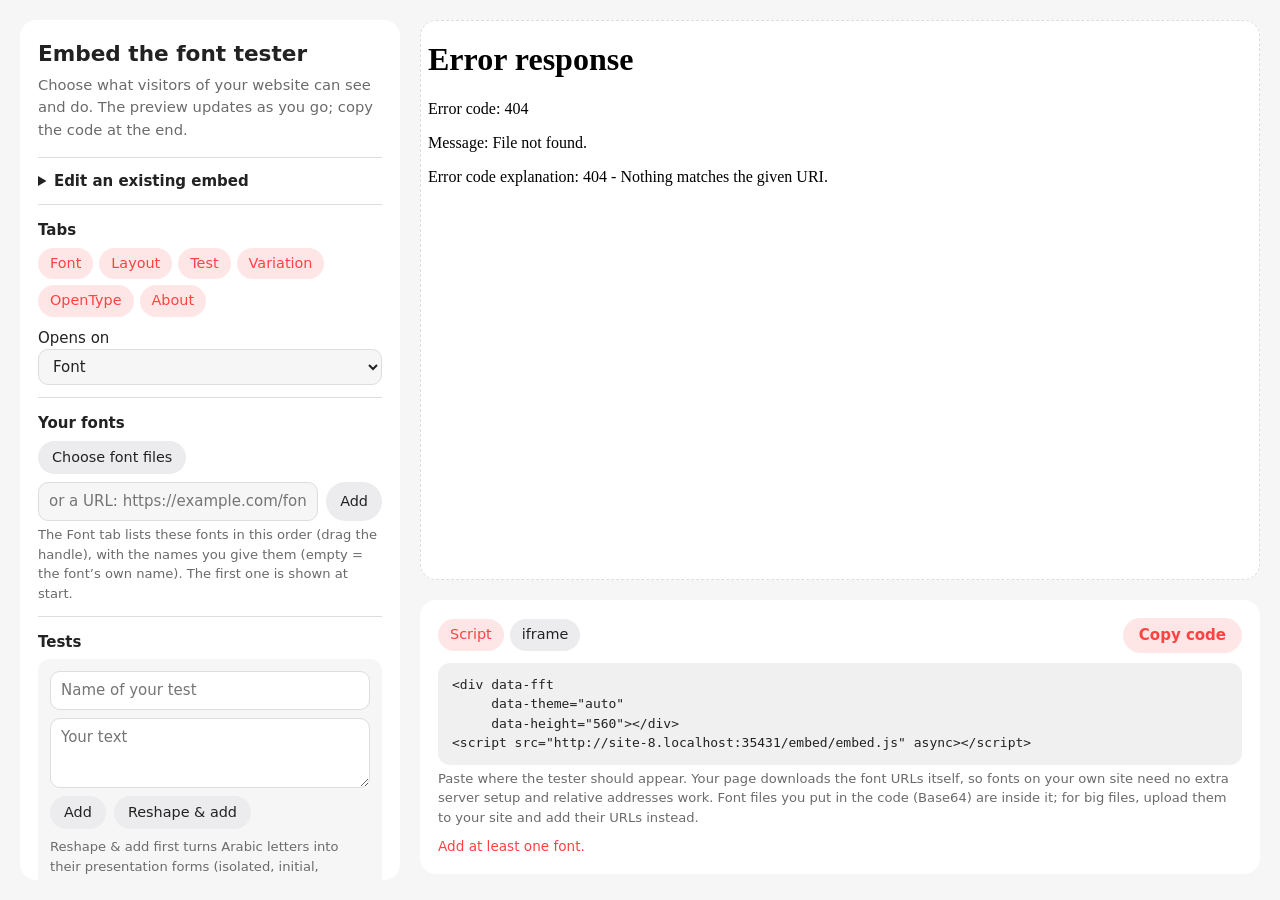
==== embed/embed-builder.html @ 914b7ab1 "Add the embed tools (embed/), build markers in the full app - embed/: build-embed.mjs, the builder, " ====
<!DOCTYPE html>
<html lang="en" translate="no">
<head>
<meta charset="UTF-8">
<meta name="viewport" content="width=device-width, initial-scale=1">
<title>Embed FFT on your website</title>
<style>
  :root {
    --text: #222222; --bg: #f6f6f6; --panel: #ffffff; --chip: #ececee; --line: #dddddd;
    --muted: #6b6b6b; --accent: #ff4242; --accent-bg: #ff424222; --on-accent: #000000; --code: #f0f0f0; --track: #cccccc;
    color-scheme: light;
  }
  @media (prefers-color-scheme: dark) {
    :root {
      --text: #f5f5f5; --bg: #222222; --panel: #000000; --chip: #1a1a1a; --line: #3a3a3a;
      --muted: #a0a0a0; --code: #2e2e2e; --track: #333333; color-scheme: dark;
    }
  }
  * { box-sizing: border-box; }
  html, body { margin: 0; }
  body {
    font: 15px/1.5 system-ui, -apple-system, "Segoe UI", Roboto, sans-serif;
    color: var(--text); background: var(--bg);
  }
  .wrap { display: grid; grid-template-columns: minmax(300px, 380px) minmax(0, 1fr); gap: 20px; padding: 20px; max-width: 1500px; margin: 0 auto; }
  @media (max-width: 860px) {
    .wrap { display: flex; flex-direction: column; padding: 12px; gap: 12px; }   /* flex, not grid: sticky needs the whole column */
    .wrap > .side { display: contents; }
    .wrap .preview { order: -1; position: sticky; top: 0; z-index: 3; height: 46vh !important; box-shadow: 0 6px 16px rgb(0 0 0 / .12); }
    .wrap .preview iframe { height: 46vh !important; }
  }
  h1 { font-size: 1.35rem; margin: 0 0 4px; }
  .lead { color: var(--muted); margin: 0 0 16px; font-size: .92rem; }
  .panel { background: var(--panel); border-radius: 16px; padding: 18px; }
  .opts { align-self: start; position: sticky; top: 20px; max-height: calc(100vh - 40px); overflow: auto; }
  @media (max-width: 860px) { .opts { position: static; max-height: none; } }
  fieldset { border: 0; border-top: 1px solid var(--line); margin: 0; padding: 14px 0 12px; }
  legend { font-weight: 600; padding: 0 0 6px; float: left; width: 100%; }
  fieldset > *:not(legend) { clear: both; }
  label { display: block; }
  .hint { color: var(--muted); font-size: .82rem; margin: 4px 0 0; }
  input[type=text], input[type=url], input[type=number], textarea, select {
    width: 100%; font: inherit; color: inherit; background: var(--bg);
    border: 1px solid var(--line); border-radius: 10px; padding: 7px 10px;
  }
  textarea { resize: vertical; min-height: 70px; }
  textarea[dir=auto] { unicode-bidi: plaintext; }
  :focus-visible { outline: 2px solid var(--accent); outline-offset: 2px; }
  .chips { display: flex; flex-wrap: wrap; gap: 6px; }
  .chips input { position: absolute; opacity: 0; pointer-events: none; }
  .chips label {
    padding: 5px 12px; border-radius: 999px; background: var(--chip); cursor: pointer; user-select: none; font-size: .9rem;
  }
  .chips input:checked + label { background: var(--accent-bg); color: var(--accent); }
  .chips input:focus-visible + label { outline: 2px solid var(--accent); outline-offset: 2px; }
  .check { display: flex; gap: 8px; align-items: center; margin-top: 8px; cursor: pointer; }
  .check input { accent-color: var(--accent); width: 16px; height: 16px; margin: 0; }
  .row { display: grid; grid-template-columns: 1fr 1fr; gap: 10px; margin-top: 8px; }
  .colors { display: grid; grid-template-columns: repeat(3, 1fr); gap: 8px; margin-top: 10px; }
  .colors label { font-size: .8rem; color: var(--muted); }
  .colors .cap { grid-column: 1 / -1; margin: 0; font-weight: 600; color: var(--text); }
  .colors input { width: 100%; height: 34px; border: 1px solid var(--line); border-radius: 8px; background: none; padding: 2px; }
  /* sliders: the same as FFT's (thin track, pill thumb in the accent color with the value inside) */
  .font-slider { display: flex; align-items: center; gap: 10px; padding: 8px 0; }
  .font-slider > span:first-child { white-space: nowrap; }
  .font-slider .sw { position: relative; flex: 1 1 auto; min-width: 0; display: flex; align-items: center; height: 20px; }
  .slider {
    -webkit-appearance: none; -moz-appearance: none; appearance: none;
    width: 100%; height: 4px; margin: 0; background: var(--track); border-radius: 2px; outline: none; cursor: pointer;
  }
  .slider::-webkit-slider-runnable-track { height: 4px; border-radius: 2px; background: var(--track); }
  .slider::-webkit-slider-thumb { -webkit-appearance: none; appearance: none; width: 30px; height: 15px; margin-top: -6px; border-radius: 8px; background: var(--accent); cursor: pointer; }
  .slider::-moz-range-track { height: 4px; border-radius: 2px; background: var(--track); }
  .slider::-moz-range-thumb { width: 30px; height: 15px; border: none; border-radius: 8px; background: var(--accent); cursor: pointer; }
  .slider:focus-visible { outline: 2px solid var(--accent); outline-offset: 6px; }
  .slider-value {
    position: absolute; top: 55%; transform: translate(-50%, -50%);
    font: bold 10px ui-monospace, SFMono-Regular, Menlo, Consolas, monospace; color: var(--on-accent);
    pointer-events: none; user-select: none;
  }
  .side { display: grid; grid-template-columns: minmax(0, 1fr); gap: 20px; align-content: start; min-width: 0; }
  .preview { padding: 0; overflow: hidden; background: transparent; outline: 1px dashed var(--line); outline-offset: -1px; }
  .preview iframe { background: var(--panel); }
  .codehead { display: flex; gap: 8px; align-items: center; margin-bottom: 10px; flex-wrap: wrap; }
  .codehead .chips { flex: 1; }
  button.copy {
    font: inherit; border: 0; border-radius: 999px; padding: 6px 16px; cursor: pointer;
    background: var(--accent-bg); color: var(--accent); font-weight: 600;
  }
  button.copy:hover { filter: brightness(.95); }
  pre {
    margin: 0; background: var(--code); border-radius: 12px; padding: 12px 14px; overflow-x: auto;
    font: 13px/1.5 ui-monospace, SFMono-Regular, Menlo, Consolas, monospace; white-space: pre; direction: ltr;
  }
  .warn { color: var(--accent); font-size: .85rem; margin: 8px 0 0; }
  [hidden] { display: none !important; }
  .btn { font: inherit; font-size: .9rem; border: 0; border-radius: 999px; padding: 6px 14px; cursor: pointer; background: var(--chip); color: inherit; }
  .btn:hover { background: var(--line); }
  .addfont { margin-top: 8px; }
  .urlrow { display: grid; grid-template-columns: 1fr auto; gap: 8px; margin-top: 8px; }
  /* sortable lists (fonts, tests): drag the handle, or focus it and use the arrow keys */
  .dlist { position: relative; display: grid; gap: 6px; }
  .dlist:empty { display: none; }
  .drow {
    display: flex; align-items: center; gap: 6px; min-width: 0; padding: 6px 6px 6px 2px;
    border: 1px solid var(--line); border-radius: 10px; background: var(--panel);
  }
  .drow .num { width: 1.6em; text-align: end; color: var(--muted); font-size: .8rem; font-variant-numeric: tabular-nums; flex: none; }
  .drow .main { flex: 1; min-width: 0; }
  .drow .tn, .drow .sub { display: block; overflow: hidden; text-overflow: ellipsis; white-space: nowrap; }
  .drow .sub { color: var(--muted); font-size: .78rem; unicode-bidi: plaintext; }
  .drow .src { direction: ltr; text-align: left; }
  .drow.off .tn { color: var(--muted); text-decoration: line-through; }
  .drow.editing { border-color: var(--accent); }
  .drow input[type=text] { padding: 4px 8px; }
  .drow input[type=checkbox] { accent-color: var(--accent); width: 16px; height: 16px; margin: 0; flex: none; }
  .drow button { flex: none; border: 0; background: none; color: var(--muted); cursor: pointer; width: 30px; height: 30px; border-radius: 50%; display: grid; place-items: center; padding: 0; }
  .drow button:hover { background: var(--chip); color: var(--text); }
  .drow button svg { width: 16px; height: 16px; fill: none; stroke: currentColor; stroke-width: 2; stroke-linecap: round; stroke-linejoin: round; }
  .drow .handle { cursor: grab; touch-action: none; border-radius: 8px; width: 24px; height: 34px; }
  .drow .handle svg { fill: currentColor; stroke: none; }
  .drow.dragging {
    position: absolute; left: 0; z-index: 5; pointer-events: none;
    border: 2px solid var(--accent); background: var(--panel); box-shadow: 0 8px 24px rgb(0 0 0 / .18);
  }
  .dph { border: 2px dashed var(--accent); border-radius: 10px; background: color-mix(in srgb, var(--accent) 8%, transparent); }
  body.sorting, body.sorting * { cursor: grabbing !important; user-select: none; }
  .newtest { display: grid; gap: 8px; margin: 0 0 12px; padding: 12px; border-radius: 12px; background: var(--bg); }
  .newtest input, .newtest textarea { background: var(--panel); }
  .newtest .hint { margin: 0; }
  .btnrow { display: flex; gap: 8px; flex-wrap: wrap; }
  .listtools { margin-bottom: 8px; }
  .drow .tag { font: 600 .85rem ui-monospace, SFMono-Regular, Menlo, Consolas, monospace; margin-inline-end: 6px; }
  .drow .fname { color: var(--muted); font-size: .85rem; }
  .drow .ftop { display: flex; align-items: baseline; min-width: 0; overflow: hidden; white-space: nowrap; text-overflow: ellipsis; }
  .drow .state { flex: none; width: auto; height: auto; border-radius: 999px; padding: 3px 10px; font-size: .78rem; background: var(--chip); color: var(--muted); }
  .drow .state[aria-pressed="true"] { background: var(--accent-bg); color: var(--accent); }
  .drow .state:hover { background: var(--line); }
  .drow.missing .ftop::after { content: '· not in your fonts'; margin-inline-start: 6px; font-size: .75rem; color: var(--muted); }
  .drow .spacer { width: 30px; flex: none; }
  #feattag.err { outline: 2px solid var(--accent); }
  .import { border-top: 1px solid var(--line); padding: 12px 0; }
  .import summary { cursor: pointer; font-weight: 600; }
  .import[open] summary { margin-bottom: 10px; }
  .import textarea { min-height: 110px; font: 12px/1.45 ui-monospace, SFMono-Regular, Menlo, Consolas, monospace; margin-bottom: 8px; }
  .import .hint.err { color: var(--accent); }
  .tip { margin-top: 8px; }
  .drow .b64 { margin-inline-start: 2px; }
  .disclaimer { margin: 8px 0 0; padding: 10px 12px; border-radius: 10px; background: var(--accent-bg); color: var(--text); font-size: .82rem; }
  .disclaimer strong { display: block; color: var(--accent); margin-bottom: 2px; }
  .disclaimer p { margin: 0; }
  .linkbtn { font: inherit; border: 0; padding: 0; background: none; color: var(--accent); cursor: pointer; text-decoration: underline; }
  .session { display: flex; flex-wrap: wrap; align-items: center; gap: 4px 10px; margin: 0 0 12px; padding: 8px 12px; border-radius: 10px; background: var(--bg); font-size: .85rem; }
  .session[hidden] { display: none; }
  .listtools .btn { padding: 4px 12px; font-size: .82rem; }
</style>
</head>
<body>
<div class="wrap">
  <form class="panel opts" id="f" autocomplete="off" onsubmit="return false">
    <h1>Embed the font tester</h1>
    <p class="lead">Choose what visitors of your website can see and do. The preview updates as you go; copy the code at the end.</p>

    <p class="session" id="session" hidden role="status"><span id="sessionmsg"></span><button type="button" class="linkbtn" id="startover">Start over</button></p>

    <details class="import" id="importbox">
      <summary>Edit an existing embed</summary>
      <textarea id="importcode" dir="ltr" spellcheck="false" placeholder="Paste the Script or iframe code of an embed made here"></textarea>
      <div class="btnrow"><button type="button" class="btn" id="importbtn">Load</button></div>
      <p class="hint" id="importmsg" role="status"></p>
    </details>

    <fieldset>
      <legend>Tabs</legend>
      <div class="chips" id="tabs"></div>
      <p class="hint tip" id="onefont" hidden>With one font, the Font tab has nothing to switch. <button type="button" class="linkbtn" id="fontoff">Turn it off</button></p>
      <label style="margin-top:10px">Opens on
        <select id="tab"></select>
      </label>
    </fieldset>

    <fieldset>
      <legend>Your fonts</legend>
      <div id="fontrows" class="dlist"></div>
      <div class="addfont">
        <button type="button" class="btn" id="pick">Choose font files</button>
        <input type="file" id="files" accept=".ttf,.otf,.woff,.woff2" multiple hidden>
      </div>
      <div class="urlrow">
        <input type="url" id="url" dir="ltr" placeholder="or a URL: https://example.com/fonts/MyFont.woff2" aria-label="Font URL">
        <button type="button" class="btn" id="addurl">Add</button>
      </div>
      <div class="disclaimer" id="b64note" hidden role="note">
        <strong>Disclaimer</strong>
        <p>Base64 can be decoded: a font put in the code this way is not protected from being copied. If your font is commercial and this is a concern, use a version made for testing (for example a subset or a demo version).</p>
      </div>
      <p class="hint" id="filehint" hidden>Chosen files are only used in the preview. Press “Add as Base64” to put a file in the code, or upload it to your site and add its URL instead.</p>
      <p class="hint" id="urlhint" hidden>The preview downloads URL fonts from this page. If one fails here (CORS), it can still work on your site when the font is on the same domain as the page.</p>
      <p class="hint">The Font tab lists these fonts in this order (drag the handle), with the names you give them (empty = the font’s own name). The first one is shown at start.</p>
    </fieldset>

    <fieldset>
      <legend>Tests</legend>
      <div class="newtest">
        <input type="text" id="tname" dir="auto" maxlength="60" placeholder="Name of your test" aria-label="Name of your test">
        <textarea id="ttext" dir="auto" placeholder="Your text"></textarea>
        <div class="btnrow">
          <button type="button" class="btn" id="tadd">Add</button>
          <button type="button" class="btn" id="treshape">Reshape &amp; add</button>
          <button type="button" class="btn" id="tcancel" hidden>Cancel</button>
        </div>
        <p class="hint">Reshape &amp; add first turns Arabic letters into their presentation forms (isolated, initial, medial, final, lam-alef), in case you use a subset version of a font (for example made with pyftsubset).</p>
      </div>
      <div class="btnrow listtools">
        <button type="button" class="btn" id="tallon">Enable all</button>
        <button type="button" class="btn" id="talloff">Disable all</button>
      </div>
      <div id="testrows" class="dlist"></div>
      <p class="hint">Drag the handle to change the order (or focus it and use ↑ ↓). Checked tests appear in the Test tab in this order; the first one opens at start.</p>
      <label class="check"><input type="checkbox" id="edit" checked> Visitors can edit the text</label>
    </fieldset>

    <fieldset>
      <legend>OpenType features</legend>
      <select id="featmode" aria-label="Which OpenType features visitors see">
        <option value="auto">Each font’s own features</option>
        <option value="pick">Only the features I choose</option>
      </select>
      <div id="featpick" hidden>
        <div class="urlrow" style="margin:10px 0 8px">
          <input type="text" id="feattag" dir="ltr" maxlength="4" autocomplete="off" autocapitalize="off" spellcheck="false" placeholder="Add a feature tag, e.g. ss01" aria-label="Feature tag (4 letters or digits)">
          <button type="button" class="btn" id="featadd">Add</button>
        </div>
        <div class="btnrow listtools">
          <button type="button" class="btn" id="fallon">Enable all</button>
          <button type="button" class="btn" id="falloff">Disable all</button>
        </div>
        <div id="featrows" class="dlist"></div>
        <p class="hint" id="feathint">Checked features appear in the OpenType tab. The On / Off button sets how each one starts; visitors can still switch it. Your fonts’ features are listed by themselves; shaping features (init, medi, fina…) start unchecked.</p>
      </div>
      <p class="hint" id="featauto">The OpenType tab shows the features of the font on display, with an “All” button for the shaping features.</p>
    </fieldset>

    <fieldset>
      <legend>Theme</legend>
      <label>Starts in
        <select id="tstart">
          <option value="auto">The visitor’s system setting</option>
          <option value="light">Light mode</option>
          <option value="dark">Dark mode</option>
        </select>
      </label>
      <div class="row">
        <label>Light mode<select id="tlight"></select></label>
        <label>Dark mode<select id="tdark"></select></label>
      </div>
      <div class="colors" id="clight" hidden aria-label="Light mode colors"></div>
      <div class="colors" id="cdark" hidden aria-label="Dark mode colors"></div>
      <label class="check"><input type="checkbox" id="themetoggle" checked> Show the dark-mode button</label>
      <label class="check"><input type="checkbox" id="fontname" checked> Show the font name above the text</label>
      <label class="check"><input type="checkbox" id="info" checked> Show the info line (font details, CSS) at the bottom</label>
    </fieldset>

    <fieldset>
      <legend>Text</legend>
      <label class="font-slider"><span>Size:</span><span class="sw"><input class="slider" type="range" id="size" min="10" max="250" step="1" value="26"><span class="slider-value" aria-hidden="true"></span></span></label>
      <label class="font-slider"><span>Line height:</span><span class="sw"><input class="slider" type="range" id="lh" min="1" max="2" step="0.01" value="1.5"><span class="slider-value" aria-hidden="true"></span></span></label>
      <label>Alignment
        <select id="align">
          <option value="">The text’s own</option><option value="right">Right</option><option value="center">Center</option>
          <option value="left">Left</option><option value="justify">Justify</option>
        </select>
      </label>
    </fieldset>

    <fieldset>
      <legend>Frame</legend>
      <label>Width
        <select id="wmode">
          <option value="parent">The width of the parent element</option>
          <option value="fixed">A fixed width</option>
        </select>
      </label>
      <div class="row" id="wfixed" hidden>
        <label>Width (px)<input type="number" id="width" min="280" max="3000" step="10" value="720"></label>
        <label>Position
          <select id="walign"><option value="">Start</option><option value="center">Center</option><option value="end">End</option></select>
        </label>
      </div>
      <p class="hint" id="whint">The tester fills its container and follows it when the page is resized.</p>
      <div class="row">
        <label>Height (px)<input type="number" id="height" min="240" max="2000" step="10" value="560"></label>
        <span></span>
      </div>
      <label style="margin-top:8px">Address of the tester
        <input type="url" id="base" dir="ltr">
      </label>
      <p class="hint">Where embed.js and embed-frame.html are hosted. Filled in from this page’s address.</p>
    </fieldset>
  </form>

  <div class="side">
    <div class="panel preview" id="preview"></div>
    <div class="panel">
      <div class="codehead">
        <div class="chips" role="radiogroup" aria-label="Code type">
          <input type="radio" name="kind" id="k-script" value="script" checked><label for="k-script">Script</label>
          <input type="radio" name="kind" id="k-iframe" value="iframe"><label for="k-iframe">iframe</label>
        </div>
        <button type="button" class="copy" id="copy">Copy code</button>
      </div>
      <pre id="code"></pre>
      <p class="hint" id="kindhint"></p>
      <p class="warn" id="warn" hidden></p>
    </div>
  </div>
</div>

<script>
(() => {
  'use strict';
  const $ = s => document.querySelector(s);
  const TABS = [['font', 'Font'], ['layout', 'Layout'], ['test', 'Test'], ['variation', 'Variation'], ['opentype', 'OpenType'], ['about', 'About']];
  const TESTS = ['Farsi', 'Arabic', 'Quran', 'English'];   // the built-in tests of the embed (embed-frame.js)
  // same as PRESET_COLORS in script.js
  const THEMES = {
    Light:    ['222222', 'f6f6f6', 'ff4242', 'ffffff', 'ececee', 'f0f0f0'],
    Material: ['1d1b20', 'fef7ff', '6750a4', 'f3edf7', 'e8def8', 'ece6f0'],
    Yellow:   ['000000', 'ede8e2', '000000', 'efb11e', 'efb11e', 'ede8e2'],
    Mint:     ['1f3d2b', 'e8f5ec', '2f9e5b', 'dcefe2', 'cfe7d8', 'd8ecdf'],
    Dark:     ['f5f5f5', '222222', 'ff4242', '000000', '111111', '2e2e2e'],
    Night:    ['e6e6e6', '000000', 'ffffff', '0a0a0a', '161616', '1a1a1a'],
    Ocean:    ['d6e6ff', '10233f', '4dabf7', '0b1a30', '17325a', '173055'],
    Terminal: ['33ff66', '0b0b0b', '33ff66', '000000', '0f1f12', '0f1a11']
  };
  const FIELDS = [['text', 'Text'], ['bg', 'Background'], ['accent', 'Accent'], ['footer', 'Menu'], ['chip', 'Buttons'], ['box', 'Boxes']];

  const chip = (box, type, name, value, text, on) => {
    const id = name + '-' + value.replace(/\W+/g, '');
    box.insertAdjacentHTML('beforeend', `<input type="${type}" name="${name}" id="${id}" value="${value}"${on ? ' checked' : ''}><label for="${id}"></label>`);
    box.lastElementChild.textContent = text;
  };
  TABS.forEach(([v, t]) => { chip($('#tabs'), 'checkbox', 'tabs', v, t, true); $('#tab').add(new Option(t, v)); });
  /* --- Tests: the built-in ones and the owner's own, in one ordered list --- */
  const testList = TESTS.map(name => ({ name, on: true }));   // + { name, text, own: true, on }
  const sameName = (a, b) => a.trim().toLowerCase() === b.trim().toLowerCase();
  const isDefaultTests = () => testList.length === TESTS.length && testList.every((t, i) => !t.own && t.on && t.name === TESTS[i]);
  let editing = null;   // the owner's test being edited in the form below the list
  function renderTestRows() {
    const box = $('#testrows');
    box.textContent = '';
    testList.forEach((t, i) => {
      const row = document.createElement('div');
      row.className = 'drow' + (t.on ? '' : ' off') + (t === editing ? ' editing' : '');
      row.dataset.i = i;
      row.innerHTML = '<span class="num">' + (i + 1) + '.</span>' + handleHtml + '<input type="checkbox" aria-label="Show this test">'
        + '<div class="main"><span class="tn"></span>' + (t.own ? '<span class="sub"></span>' : '') + '</div>'
        + (t.own ? '<button type="button" class="edit" title="Edit" aria-label="Edit">' + ICON.edit + '</button>'
                 + '<button type="button" class="del" title="Remove" aria-label="Remove">' + ICON.del + '</button>' : '');
      const cb = row.querySelector('input');
      cb.checked = t.on;
      cb.addEventListener('change', () => { t.on = cb.checked; row.classList.toggle('off', !t.on); update(); });
      row.querySelector('.tn').textContent = t.name;
      if (t.own) {
        row.querySelector('.sub').textContent = t.text.replace(/\s+/g, ' ').slice(0, 120);
        row.querySelector('.edit').addEventListener('click', () => startEdit(t));
        row.querySelector('.del').addEventListener('click', () => {
          if (editing === t) stopEdit();
          testList.splice(testList.indexOf(t), 1); renderTestRows();
        });
      }
      box.appendChild(row);
    });
    update();
  }
  sortable($('#testrows'), testList, renderTestRows);
  $('#fontoff').addEventListener('click', () => { $('#tabs-font').checked = false; update(); });
  /* --- OpenType features: automatic, or the owner's list (found in the fonts + added by hand) --- */
  // the same defaults as script.js (features that are on unless turned off)
  const FEAT_DEFAULT_ON = new Set(['ccmp', 'locl', 'rlig', 'rvrn', 'abvm', 'blwm', 'abvs', 'blws', 'init', 'medi', 'fina', 'isol',
    'med2', 'fin2', 'fin3', 'pres', 'psts', 'abvf', 'blwf', 'half', 'haln', 'nukt', 'akhn', 'rphf', 'pref', 'pstf', 'cjct', 'vatu',
    'ljmo', 'vjmo', 'tjmo', 'kern', 'liga', 'clig', 'calt', 'rclt', 'mark', 'mkmk', 'curs', 'dist']);
  const featList = [];   // { tag, name, show, on, own (added by hand), found (in the fonts), hidden }
  let featTouched = false;   // once the list was edited (or loaded), newly found features start unchecked
  const featCode = f => f.tag + (f.on === FEAT_DEFAULT_ON.has(f.tag) ? '' : f.on ? ':1' : ':0');
  function renderFeatRows() {
    const box = $('#featrows');
    box.textContent = '';
    if (!featList.length) {
      box.innerHTML = '<p class="hint" style="margin:0">Add fonts to see their features here, or add a tag above.</p>';
    }
    featList.forEach(f => {
      const row = document.createElement('div');
      row.className = 'drow' + (f.show ? '' : ' off') + (f.own && !f.found ? ' missing' : '');
      row.innerHTML = '<input type="checkbox" aria-label="Show ' + f.tag + '" style="margin-inline-start:6px">'
        + '<div class="main"><span class="ftop"><span class="tag"></span><span class="fname"></span></span></div>'
        + '<button type="button" class="state" title="How it starts"></button>'
        + (f.own ? '<button type="button" class="del" title="Remove" aria-label="Remove ' + f.tag + '">' + ICON.del + '</button>' : '<span class="spacer"></span>');
      const cb = row.querySelector('input');
      cb.checked = f.show;
      cb.addEventListener('change', () => { f.show = cb.checked; featTouched = true; row.classList.toggle('off', !f.show); update(); });
      row.querySelector('.tag').textContent = f.tag;
      row.querySelector('.fname').textContent = f.name && f.name !== f.tag ? f.name : '';
      const st = row.querySelector('.state');
      const paint = () => { st.textContent = f.on ? 'On' : 'Off'; st.setAttribute('aria-pressed', String(f.on)); st.setAttribute('aria-label', f.tag + ' starts ' + (f.on ? 'on' : 'off')); };
      paint();
      st.addEventListener('click', () => { f.on = !f.on; featTouched = true; paint(); update(); });
      if (f.own) row.querySelector('.del').addEventListener('click', () => { featList.splice(featList.indexOf(f), 1); featTouched = true; renderFeatRows(); update(); });
      box.appendChild(row);
    });
  }
  function addFeat() {
    const inp = $('#feattag'), tag = inp.value.trim();
    if (!/^[A-Za-z0-9]{4}$/.test(tag)) { inp.classList.add('err'); inp.focus(); setTimeout(() => inp.classList.remove('err'), 1200); return; }
    const ex = featList.find(f => f.tag === tag);
    if (ex) ex.show = true;
    else featList.push({ tag, name: '', show: true, on: true, own: true, found: false, hidden: false });
    featTouched = true; inp.value = '';
    renderFeatRows(); update();
  }
  $('#featadd').addEventListener('click', addFeat);
  $('#feattag').addEventListener('keydown', e => { if (e.key === 'Enter') { e.preventDefault(); addFeat(); } });
  const setAllFeats = on => { featList.forEach(f => { f.show = on; }); featTouched = true; renderFeatRows(); update(); };
  $('#fallon').addEventListener('click', () => setAllFeats(true));
  $('#falloff').addEventListener('click', () => setAllFeats(false));
  // the preview reports the features of the fonts (with their names)
  window.addEventListener('message', e => {
    const fr = $('#preview iframe');
    if (!fr || e.source !== fr.contentWindow || !e.data || e.data.fft !== 'features' || !Array.isArray(e.data.list)) return;
    const seen = new Set();
    e.data.list.forEach(it => {
      if (!it || !/^[A-Za-z0-9]{4}$/.test(it.tag)) return;
      seen.add(it.tag);
      let f = featList.find(x => x.tag === it.tag);
      if (!f) {
        f = { tag: it.tag, show: !featTouched && !it.hidden, on: !!it.on, own: !it.found, found: !!it.found, hidden: !!it.hidden, name: '' };
        featList.push(f);
      }
      f.name = String(it.name || ''); f.found = !!it.found; f.hidden = !!it.hidden;
      if (f.found) f.own = false;
    });
    // features of fonts that were removed go away (the ones added by hand stay)
    for (let i = featList.length - 1; i >= 0; i--) if (!featList[i].own && !seen.has(featList[i].tag)) featList.splice(i, 1);
    featList.sort((a, b) => (a.own - b.own) || a.tag.localeCompare(b.tag));
    renderFeatRows();
    update();
  });
  $('#featmode').addEventListener('change', () => { $('#featpick').hidden = $('#featmode').value !== 'pick'; $('#featauto').hidden = !$('#featpick').hidden; });

  const setAllTests = on => { testList.forEach(t => { t.on = on; }); renderTestRows(); };
  $('#tallon').addEventListener('click', () => setAllTests(true));

  /* --- load an existing code (Script or iframe) back into the builder --- */
  function readCode(code) {
    const doc = new DOMParser().parseFromString(code, 'text/html');
    const r = { opt: {}, base: '', fonts: [], texts: [], order: null, keep: null };
    const el = doc.querySelector('[data-fft]'), fr = doc.querySelector('iframe[src]');
    const bars = v => String(v || '').split('|').map(x => x.trim());
    if (el) {
      Object.keys(el.dataset).forEach(k => { if (k !== 'fft' && k !== 'fftDone') r.opt[k.toLowerCase()] = el.dataset[k]; });
      el.querySelectorAll('template[data-fft-font]').forEach(t => {
        const url = t.getAttribute('data-url'), label = t.getAttribute('data-label') || '';
        r.fonts.push(url ? { url, label } : { b64: t.content.textContent.replace(/\s+/g, ''), name: t.getAttribute('data-name') || 'Font', label, previewOnly: t.hasAttribute('data-preview-only') });
      });
      const labels = bars(r.opt.label);
      bars(r.opt.font).forEach((u, i) => { if (u) r.fonts.push({ url: u, label: labels[i] || '' }); });
      el.querySelectorAll('template[data-fft-text]').forEach(t => r.texts.push({ name: t.getAttribute('data-name') || '', text: t.content.textContent.replace(/^\n+|\s+$/g, '') }));
      if (r.opt.text) r.texts.push({ name: r.opt.textname || '', text: r.opt.text });
      if (r.opt.tests) {
        if (r.opt.tests.includes(',') && !r.opt.tests.includes('|')) r.keep = r.opt.tests.split(',').map(x => x.trim().toLowerCase());   // older codes
        else r.order = bars(r.opt.tests).filter(Boolean);
      }
      r.position = r.opt.position || (/^(start|end)$/.test(r.opt.align || '') ? r.opt.align : '');
      const sc = doc.querySelector('script[src*="embed.js"]');
      if (sc) r.base = sc.getAttribute('src').replace(/embed\.js.*$/, '');
    } else if (fr) {
      const src = fr.getAttribute('src'), h = src.indexOf('#');
      const p = new URLSearchParams(h < 0 ? '' : src.slice(h + 1));
      const q = src.indexOf('?');
      if (q >= 0) new URLSearchParams(src.slice(q + 1, h < 0 ? undefined : h)).forEach((v, k) => p.append(k, v));
      p.forEach((v, k) => { if (!(k in r.opt)) r.opt[k] = v; });
      const labels = p.getAll('label');
      p.getAll('font').forEach((u, i) => r.fonts.push({ url: u, label: labels[i] || '' }));
      const names = p.getAll('textname');
      p.getAll('text').forEach((t, i) => r.texts.push({ name: names[i] || '', text: t }));
      if (p.getAll('test').length) r.order = p.getAll('test');
      else if (r.opt.tests) r.keep = r.opt.tests.split(',').map(x => x.trim().toLowerCase());   // older codes
      r.base = src.slice(0, h < 0 ? (q < 0 ? src.length : q) : h).replace(/[^\/]*$/, '');
      const st = fr.style;
      if (st.height && /px$/.test(st.height)) r.opt.height = parseFloat(st.height);
      if (st.width && /px$/.test(st.width)) r.opt.width = parseFloat(st.width);
      const ml = fr.getAttribute('style') || '';
      r.position = /margin-inline:\s*auto/.test(ml) ? 'center' : /margin-inline-start:\s*auto/.test(ml) ? 'end' : '';
    } else return null;
    return r;
  }
  function b64buf(s) {
    const bin = atob(s), a = new Uint8Array(bin.length);
    for (let i = 0; i < bin.length; i++) a[i] = bin.charCodeAt(i);
    return a.buffer;
  }
  function loadCode(code, quiet) {
    const msg = $('#importmsg');
    msg.classList.remove('err');
    let r = null;
    try { r = readCode(code); } catch (e) { r = null; }
    if (!r) { if (!quiet) { msg.textContent = 'No embed found: paste the whole Script or iframe code.'; msg.classList.add('err'); } return false; }
    const o = r.opt, off = k => /^(0|false|no|off)$/i.test(String(o[k] || ''));
    if (editing) stopEdit();
    // tabs
    const tabs = String(o.tabs || '').split(',').map(x => x.trim().toLowerCase()).filter(Boolean);
    TABS.forEach(([v]) => { $('#tabs-' + v).checked = !tabs.length || tabs.includes(v); });
    const on = TABS.map(([v]) => v).filter(v => $('#tabs-' + v).checked);
    $('#tab').value = on.includes(String(o.tab || '').toLowerCase()) ? o.tab.toLowerCase() : on[0] || 'font';
    // fonts
    let bad = 0;
    fonts.splice(0, fonts.length);
    r.fonts.forEach(f => {
      if (f.url) { fonts.push({ kind: 'url', url: f.url, label: f.label }); return; }
      try { const buf = b64buf(f.b64); fonts.push({ kind: 'file', name: f.name, buf, b64: f.b64, label: f.label, inCode: !f.previewOnly }); } catch (e) { bad++; }
    });
    // tests: the order list, then what is left (turned off)
    const lc = x => x.trim().toLowerCase();
    const own = r.texts.filter(t => t.text.trim()).map((t, i) => ({ name: (t.name || '').trim() || 'Sample ' + (i + 1), text: t.text, own: true, on: true }));
    const all = [...own, ...TESTS.map(name => ({ name, on: true }))];
    let list;
    if (r.order) {
      const want = r.order.map(lc);
      list = [];
      want.forEach(n => { const t = all.find(x => lc(x.name) === n); if (t && !list.includes(t)) list.push(t); });
      all.forEach(t => { if (!list.includes(t)) { t.on = false; list.push(t); } });
    } else {
      list = all;
      if (r.keep) list.forEach(t => { if (!t.own) t.on = r.keep.includes(lc(t.name)); });
    }
    testList.splice(0, testList.length, ...list);
    // the rest
    $('#edit').checked = !off('edit');
    $('#themetoggle').checked = !off('themetoggle');
    $('#fontname').checked = !off('fontname');
    $('#info').checked = !off('info');
    // OpenType features: the listed ones checked, in their start state; the fonts' others come from the preview, unchecked
    featList.splice(0, featList.length);
    if (typeof o.features === 'string') {
      $('#featmode').value = 'pick';
      o.features.split(',').map(x => x.trim().match(/^([A-Za-z0-9]{4})(?::([01]))?$/)).filter(Boolean).forEach(m => {
        featList.push({ tag: m[1], name: '', show: true, on: m[2] == null ? FEAT_DEFAULT_ON.has(m[1]) : m[2] === '1', own: true, found: false, hidden: false });
      });
      featTouched = true;
    } else { $('#featmode').value = 'auto'; featTouched = false; }
    $('#featmode').dispatchEvent(new Event('change'));
    renderFeatRows();
    // themes: lighttheme / darktheme (or 6 colors each) + theme = which mode starts; older codes had one theme
    const sixColors = v => { const c = String(v || '').split(',').map(x => '#' + x.trim().replace(/^#/, '').toLowerCase()); return c.length === FIELDS.length && c.every(x => /^#[0-9a-f]{6}$/.test(x)) ? c : null; };
    const preset = (m, v) => MODE_THEMES[m].find(n => n.toLowerCase() === String(v || '').trim().toLowerCase());
    const setMode = (m, name, cols) => {
      if (cols) { $('#t' + m).value = 'custom'; FIELDS.forEach(([k], i) => { $(`#c-${m}-${k}`).value = cols[i]; }); }
      else $('#t' + m).value = name || MODE_THEMES[m][0];
    };
    const darkBg = hex => { const n = parseInt(hex.slice(1), 16); return (0.299 * (n >> 16) + 0.587 * (n >> 8 & 255) + 0.114 * (n & 255)) < 128; };
    const start = String(o.theme || 'light').trim().toLowerCase();
    setMode('light', preset('light', o.lighttheme), sixColors(o.lightcolors));
    setMode('dark', preset('dark', o.darktheme), sixColors(o.darkcolors));
    if (/^(light|dark|auto)$/.test(start)) $('#tstart').value = start;
    else {   // older codes: theme=Ocean (a preset) starts in that preset's mode
      const m = preset('dark', start) ? 'dark' : 'light';
      setMode(m, preset(m, start), null);
      $('#tstart').value = m;
    }
    const old = sixColors(o.colors);   // older codes: colors=… for the mode of its background
    if (old) { const m = darkBg(old[1]) ? 'dark' : 'light'; setMode(m, null, old); $('#tstart').value = m; }
    $('#size').value = isFinite(+o.size) && o.size !== undefined ? o.size : 26;
    $('#lh').value = isFinite(+o.lh) && o.lh !== undefined ? o.lh : 1.5;
    $('#align').value = ['left', 'right', 'center', 'justify'].includes(String(o.align || '').toLowerCase()) ? o.align.toLowerCase() : '';
    const w = parseFloat(o.width);
    $('#wmode').value = w > 0 ? 'fixed' : 'parent';
    if (w > 0) $('#width').value = Math.round(w);
    $('#walign').value = { center: 'center', end: 'end' }[r.position] || '';
    if (parseFloat(o.height) > 0) $('#height').value = Math.round(parseFloat(o.height));
    if (r.base) $('#base').value = new URL(r.base, location.href).href;
    lastHash = null; openChanged = true;
    renderFonts(); renderTestRows();
    const nOwn = own.length, nF = fonts.length;
    if (!quiet) msg.textContent = 'Loaded: ' + nF + ' font' + (nF === 1 ? '' : 's') + ', ' + nOwn + ' test' + (nOwn === 1 ? '' : 's') + ' of your own.' + (bad ? ' ' + bad + ' font could not be read.' : '');
    return true;
  }
  $('#importbtn').addEventListener('click', () => loadCode($('#importcode').value));

  /* --- autosave: the builder keeps its last state in this browser (as a Script code, read back like an import) --- */
  const SAVE_KEY = 'fft-builder-v1';
  let saveTimer = 0, canSave = false;
  function saveState() {
    if (!canSave) return;
    clearTimeout(saveTimer);
    saveTimer = setTimeout(() => {
      const kind = document.querySelector('[name=kind]:checked').value;
      const full = codeScript(options(), true, true);
      try { localStorage.setItem(SAVE_KEY, JSON.stringify({ code: full, kind, files: true })); }
      catch (e) {
        // too big for the browser's storage (font files): keep everything but the font files
        try {
          const light = full.replace(/\n  <template data-fft-font data-name="[^"]*"[^>]*>[^<]*<\/template>/g, '');
          localStorage.setItem(SAVE_KEY, JSON.stringify({ code: light, kind, files: false }));
        } catch (e2) {}
      }
    }, 400);
  }
  function restoreState() {
    let saved = null;
    try { saved = JSON.parse(localStorage.getItem(SAVE_KEY) || 'null'); } catch (e) {}
    if (!saved || !saved.code || !loadCode(saved.code, true)) return false;
    if (saved.kind === 'iframe') $('#k-iframe').checked = true;
    $('#sessionmsg').textContent = 'Your last settings are back.' + (saved.files ? '' : ' The font files were too big to keep: choose them again.');
    $('#session').hidden = false;
    return true;
  }
  $('#startover').addEventListener('click', () => {
    canSave = false;
    try { localStorage.removeItem(SAVE_KEY); } catch (e) {}
    location.reload();
  });
  $('#talloff').addEventListener('click', () => setAllTests(false));
  function startEdit(t) {
    editing = t;
    $('#tname').value = t.name; $('#ttext').value = t.text;
    $('#tadd').textContent = 'Save'; $('#treshape').textContent = 'Reshape & save'; $('#tcancel').hidden = false;
    renderTestRows();
    $('.newtest').scrollIntoView({ block: 'nearest', behavior: 'smooth' });
    $('#ttext').focus();
  }
  function stopEdit() {
    editing = null;
    $('#tname').value = ''; $('#ttext').value = '';
    $('#tadd').textContent = 'Add'; $('#treshape').textContent = 'Reshape & add'; $('#tcancel').hidden = true;
  }
  $('#tcancel').addEventListener('click', () => { stopEdit(); renderTestRows(); });
  // names are the keys of the order list: unique, and without "|" (the separator in data-tests)
  function uniqueName(v, self) {
    let base = (v || '').replace(/\|/g, '/').trim() || 'My test';
    if (base.toLowerCase() === 'none') base += ' 1';   // "none" means an empty Test tab
    let name = base, n = 2;
    while (testList.some(t => t !== self && sameName(t.name, name))) name = base + ' ' + n++;
    return name;
  }
  function addTest(reshape) {
    let text = $('#ttext').value.replace(/\u00a0/g, ' ').replace(/\s+$/, '');
    if (!text.trim()) { $('#ttext').focus(); return; }
    if (reshape) text = reshapeArabic(text);
    if (editing) { editing.name = uniqueName($('#tname').value, editing); editing.text = text; }
    else testList.unshift({ name: uniqueName($('#tname').value, null), text, own: true, on: true });   // new tests open first
    stopEdit();
    renderTestRows();
  }
  $('#tadd').addEventListener('click', () => addTest(false));
  $('#treshape').addEventListener('click', () => addTest(true));

  /* --- Arabic reshaper: letters -> presentation forms (Arabic Presentation Forms-A / -B) ---
     forms: [isolated, final, initial, medial]; a letter with only 2 forms joins only to the letter before it (right-joining). */
  const AR_FORMS = {
    0x0621: [0xFE80], 0x0622: [0xFE81, 0xFE82], 0x0623: [0xFE83, 0xFE84], 0x0624: [0xFE85, 0xFE86], 0x0625: [0xFE87, 0xFE88],
    0x0626: [0xFE89, 0xFE8A, 0xFE8B, 0xFE8C], 0x0627: [0xFE8D, 0xFE8E], 0x0628: [0xFE8F, 0xFE90, 0xFE91, 0xFE92], 0x0629: [0xFE93, 0xFE94],
    0x062A: [0xFE95, 0xFE96, 0xFE97, 0xFE98], 0x062B: [0xFE99, 0xFE9A, 0xFE9B, 0xFE9C], 0x062C: [0xFE9D, 0xFE9E, 0xFE9F, 0xFEA0],
    0x062D: [0xFEA1, 0xFEA2, 0xFEA3, 0xFEA4], 0x062E: [0xFEA5, 0xFEA6, 0xFEA7, 0xFEA8], 0x062F: [0xFEA9, 0xFEAA], 0x0630: [0xFEAB, 0xFEAC],
    0x0631: [0xFEAD, 0xFEAE], 0x0632: [0xFEAF, 0xFEB0], 0x0633: [0xFEB1, 0xFEB2, 0xFEB3, 0xFEB4], 0x0634: [0xFEB5, 0xFEB6, 0xFEB7, 0xFEB8],
    0x0635: [0xFEB9, 0xFEBA, 0xFEBB, 0xFEBC], 0x0636: [0xFEBD, 0xFEBE, 0xFEBF, 0xFEC0], 0x0637: [0xFEC1, 0xFEC2, 0xFEC3, 0xFEC4],
    0x0638: [0xFEC5, 0xFEC6, 0xFEC7, 0xFEC8], 0x0639: [0xFEC9, 0xFECA, 0xFECB, 0xFECC], 0x063A: [0xFECD, 0xFECE, 0xFECF, 0xFED0],
    0x0641: [0xFED1, 0xFED2, 0xFED3, 0xFED4], 0x0642: [0xFED5, 0xFED6, 0xFED7, 0xFED8], 0x0643: [0xFED9, 0xFEDA, 0xFEDB, 0xFEDC],
    0x0644: [0xFEDD, 0xFEDE, 0xFEDF, 0xFEE0], 0x0645: [0xFEE1, 0xFEE2, 0xFEE3, 0xFEE4], 0x0646: [0xFEE5, 0xFEE6, 0xFEE7, 0xFEE8],
    0x0647: [0xFEE9, 0xFEEA, 0xFEEB, 0xFEEC], 0x0648: [0xFEED, 0xFEEE], 0x0649: [0xFEEF, 0xFEF0], 0x064A: [0xFEF1, 0xFEF2, 0xFEF3, 0xFEF4],
    0x067E: [0xFB56, 0xFB57, 0xFB58, 0xFB59], 0x0686: [0xFB7A, 0xFB7B, 0xFB7C, 0xFB7D], 0x0698: [0xFB8A, 0xFB8B],
    0x06A9: [0xFB8E, 0xFB8F, 0xFB90, 0xFB91], 0x06AF: [0xFB92, 0xFB93, 0xFB94, 0xFB95], 0x06CC: [0xFBFC, 0xFBFD, 0xFBFE, 0xFBFF],
    0x06C0: [0xFBA4, 0xFBA5]
  };
  const LAM_ALEF = { 0x0622: [0xFEF5, 0xFEF6], 0x0623: [0xFEF7, 0xFEF8], 0x0625: [0xFEF9, 0xFEFA], 0x0627: [0xFEFB, 0xFEFC] };   // [isolated, final]
  const isMark = c => (c >= 0x064B && c <= 0x065F) || c === 0x0670 || (c >= 0x06D6 && c <= 0x06ED);
  const joinsBefore = c => c === 0x0640 || c === 0x200D || (AR_FORMS[c] && AR_FORMS[c].length > 1);   // can connect to the letter before
  const joinsAfter = c => c === 0x0640 || c === 0x200D || (AR_FORMS[c] && AR_FORMS[c].length === 4);  // can connect to the letter after
  function reshapeArabic(text) {
    const cps = [...text].map(ch => ch.codePointAt(0));
    const out = [];
    // index of the next / previous character that is not a mark (marks are transparent for joining)
    const next = i => { for (let j = i + 1; j < cps.length; j++) if (!isMark(cps[j])) return j; return -1; };
    let prevJoins = false;   // the letter before can connect to this one
    for (let i = 0; i < cps.length; i++) {
      const c = cps[i];
      if (isMark(c)) { out.push(c); continue; }
      const f = AR_FORMS[c];
      if (!f) { out.push(c); prevJoins = joinsAfter(c); continue; }
      const before = prevJoins && joinsBefore(c);
      const j = next(i), n = j < 0 ? 0 : cps[j];
      if (c === 0x0644 && LAM_ALEF[n]) {   // lam + alef -> one ligature; marks between them follow it
        out.push(LAM_ALEF[n][before ? 1 : 0]);
        for (let k = i + 1; k < j; k++) out.push(cps[k]);
        i = j; prevJoins = false;
        continue;
      }
      const after = joinsAfter(c) && j >= 0 && joinsBefore(n);
      out.push(f.length === 1 ? f[0] : before && after ? f[3] : before ? f[1] : after ? f[2] : f[0]);
      prevJoins = joinsAfter(c);
    }
    return String.fromCodePoint(...out);
  }
  // the presets of each mode, and 6 color pickers per mode for "Custom colors…"
  const MODE_THEMES = { light: ['Light', 'Material', 'Yellow', 'Mint'], dark: ['Dark', 'Night', 'Ocean', 'Terminal'] };
  ['light', 'dark'].forEach(m => {
    const sel = $('#t' + m), box = $('#c' + m);
    MODE_THEMES[m].forEach(n => sel.add(new Option(n, n)));
    sel.add(new Option('Custom colors…', 'custom'));
    box.insertAdjacentHTML('beforeend', `<p class="hint cap">${m === 'light' ? 'Light' : 'Dark'} mode colors</p>`);
    FIELDS.forEach(([k, t], i) => {
      box.insertAdjacentHTML('beforeend', `<label>${t}<input type="color" id="c-${m}-${k}" value="#${THEMES[MODE_THEMES[m][0]][i]}"></label>`);
    });
  });
  $('#base').value = location.href.replace(/[^\/]*([?#].*)?$/, '');

  /* --- sortable lists: rows have class "drow", data-i (index in arr) and a ".handle" button --- */
  const ICON = {
    grip: '<svg viewBox="0 0 16 24" aria-hidden="true"><circle cx="5" cy="5" r="2"/><circle cx="11" cy="5" r="2"/><circle cx="5" cy="12" r="2"/><circle cx="11" cy="12" r="2"/><circle cx="5" cy="19" r="2"/><circle cx="11" cy="19" r="2"/></svg>',
    edit: '<svg viewBox="0 0 24 24" aria-hidden="true"><path d="M4 20h4L19 9l-4-4L4 16v4z"/><path d="M14 6l4 4"/></svg>',
    del: '<svg viewBox="0 0 24 24" aria-hidden="true"><path d="M6 6l12 12M18 6L6 18"/></svg>'
  };
  const handleHtml = '<button type="button" class="handle" title="Drag to reorder" aria-label="Reorder: drag, or use the arrow keys">' + ICON.grip + '</button>';
  function sortable(box, arr, rerender) {
    box.addEventListener('pointerdown', e => {
      const h = e.target.closest('.handle');
      if (!h || e.button > 0) return;
      e.preventDefault();
      const row = h.closest('.drow'), item = arr[+row.dataset.i];
      const r = row.getBoundingClientRect(), b0 = box.getBoundingClientRect();
      const grab = e.clientY - r.top;
      const ph = document.createElement('div');
      ph.className = 'dph'; ph.style.height = r.height + 'px';
      box.insertBefore(ph, row);
      row.classList.add('dragging');
      row.style.width = r.width + 'px';
      row.style.top = (r.top - b0.top) + 'px';
      document.body.classList.add('sorting');
      h.setPointerCapture(e.pointerId);
      const scroller = box.closest('.opts');
      let lastY = e.clientY, raf = 0;
      const place = () => {
        const b = box.getBoundingClientRect();
        row.style.top = Math.max(-r.height / 2, Math.min(b.height - r.height / 2, lastY - b.top - grab)) + 'px';
        const before = [...box.querySelectorAll('.drow:not(.dragging)')].find(o => {
          const q = o.getBoundingClientRect(); return lastY < q.top + q.height / 2;
        });
        if (before) { if (ph.nextElementSibling !== before) box.insertBefore(ph, before); }
        else if (box.lastElementChild !== ph) box.appendChild(ph);
      };
      // near the top / bottom edge of the scrolling options panel, keep scrolling while dragging
      const tick = () => {
        raf = 0;
        if (!scroller || scroller.scrollHeight <= scroller.clientHeight) return;
        const sr = scroller.getBoundingClientRect(), edge = 40;
        const v = lastY < sr.top + edge ? -8 : lastY > sr.bottom - edge ? 8 : 0;
        if (v) { scroller.scrollTop += v; place(); raf = requestAnimationFrame(tick); }
      };
      const move = ev => { lastY = ev.clientY; place(); if (!raf) raf = requestAnimationFrame(tick); };
      const end = () => {
        h.removeEventListener('pointermove', move); h.removeEventListener('pointerup', end); h.removeEventListener('pointercancel', end);
        cancelAnimationFrame(raf);
        document.body.classList.remove('sorting');
        box.insertBefore(row, ph); ph.remove();
        row.classList.remove('dragging'); row.style.width = row.style.top = '';
        const order = [...box.querySelectorAll('.drow')].map(x => arr[+x.dataset.i]);
        if (order.some((x, i) => x !== arr[i])) {
          arr.splice(0, arr.length, ...order);
          rerender();
          const hs = box.querySelectorAll('.handle');
          if (hs[arr.indexOf(item)]) hs[arr.indexOf(item)].focus({ preventScroll: true });
        }
      };
      h.addEventListener('pointermove', move); h.addEventListener('pointerup', end); h.addEventListener('pointercancel', end);
    });
    box.addEventListener('keydown', e => {
      const h = e.target.closest('.handle');
      if (!h || (e.key !== 'ArrowUp' && e.key !== 'ArrowDown')) return;
      e.preventDefault();
      const i = +h.closest('.drow').dataset.i, j = i + (e.key === 'ArrowUp' ? -1 : 1);
      if (j < 0 || j >= arr.length) return;
      arr.splice(j, 0, arr.splice(i, 1)[0]);
      rerender();
      box.querySelectorAll('.handle')[j].focus();
    });
  }

  /* --- the owner's fonts: files (put into the code as base64) or URLs --- */
  const fonts = [];   // { kind: 'file', name, buf, b64 } | { kind: 'url', url }, + label
  const kb = n => n < 1024 * 1024 ? Math.round(n / 1024) + ' KB' : (n / 1048576).toFixed(1) + ' MB';
  const toB64 = buf => {
    const a = new Uint8Array(buf); let s = '';
    for (let i = 0; i < a.length; i += 0x8000) s += String.fromCharCode.apply(null, a.subarray(i, i + 0x8000));
    return btoa(s);
  };
  function renderFonts() {
    const box = $('#fontrows');
    box.textContent = '';
    fonts.forEach((f, i) => {
      const row = document.createElement('div');
      row.className = 'drow'; row.dataset.i = i;
      row.innerHTML = handleHtml + '<div class="main"><input type="text" dir="auto" placeholder="The font’s own name" aria-label="Name in the Font tab">'
        + '<span class="sub src"></span></div>'
        + (f.kind === 'file' ? '<button type="button" class="state b64" title="Put this font file in the code, as Base64"></button>' : '')
        + '<button type="button" class="del" title="Remove" aria-label="Remove">' + ICON.del + '</button>';
      if (f.kind === 'file') {
        // a chosen file is only used in the preview, unless it is put in the code (Base64)
        const b = row.querySelector('.b64');
        const paint = () => { b.textContent = f.inCode ? 'In code (Base64)' : 'Add as Base64'; b.setAttribute('aria-pressed', String(!!f.inCode)); b.setAttribute('aria-label', f.name + ': ' + (f.inCode ? 'in the code as Base64' : 'only in the preview')); };
        paint();
        b.addEventListener('click', () => { f.inCode = !f.inCode; paint(); update(); });
      }
      const inp = row.querySelector('input');
      inp.value = f.label || '';
      inp.addEventListener('input', () => { f.label = inp.value.trim(); update(); });
      row.querySelector('.del').addEventListener('click', () => { fonts.splice(i, 1); renderFonts(); });
      row.querySelector('.src').textContent = f.kind === 'file' ? f.name + ' · ' + kb(f.buf.byteLength) : f.url;
      box.appendChild(row);
    });
    lastHash = null;   // the preview gets the new list
    update();
  }
  sortable($('#fontrows'), fonts, renderFonts);
  $('#pick').addEventListener('click', () => $('#files').click());
  $('#files').addEventListener('change', async e => {
    for (const file of e.target.files) {
      if (!/\.(ttf|otf|woff2?)$/i.test(file.name)) continue;
      const buf = await file.arrayBuffer();
      fonts.push({ kind: 'file', name: file.name, buf, b64: toB64(buf), label: '', inCode: false });   // preview only until put in the code
    }
    e.target.value = '';
    renderFonts();
  });
  const addUrl = () => {
    const u = $('#url').value.trim();
    if (!u) return;
    fonts.push({ kind: 'url', url: u, label: '' });
    $('#url').value = '';
    renderFonts();
  };
  $('#addurl').addEventListener('click', addUrl);
  $('#url').addEventListener('keydown', e => { if (e.key === 'Enter') { e.preventDefault(); addUrl(); } });
  // the preview asks for the fonts (as the real embed.js would answer)
  window.addEventListener('message', e => {
    const f = $('#preview iframe');
    if (!f || e.source !== f.contentWindow || !e.data || e.data.fft !== 'hello' || !fonts.length) return;
    const list = fonts.map(x => x.kind === 'file'
      ? { buf: x.buf.slice(0), name: x.name, label: x.label }
      : { url: new URL(x.url, location.href).href, label: x.label });
    f.contentWindow.postMessage({ fft: 'fonts', fonts: list }, '*', list.filter(x => x.buf).map(x => x.buf));
  });

  // the options that differ from the tester's defaults (the code stays short)
  function options() {
    const o = {};
    const tabs = [...document.querySelectorAll('[name=tabs]:checked')].map(x => x.value);
    if (tabs.length && tabs.length < TABS.length) o.tabs = tabs.join(',');
    const first = $('#tab').value;
    if (first !== (tabs[0] || 'font')) o.tab = first;
    const own = testList.filter(t => t.own && t.on);
    if (own.length) { o.text = own.map(t => t.text); o.textname = own.map(t => t.name); }
    if (!isDefaultTests()) {
      const on = testList.filter(t => t.on).map(t => t.name);
      o.test = on.length ? on : ['none'];   // "none" = an empty Test tab (no test param at all would mean the defaults)
    }
    if (!$('#edit').checked) o.edit = '0';
    if ($('#tstart').value !== 'light') o.theme = $('#tstart').value;
    ['light', 'dark'].forEach(m => {
      const v = $('#t' + m).value;
      if (v === 'custom') o[m + 'colors'] = FIELDS.map(([k]) => $(`#c-${m}-${k}`).value.slice(1)).join(',');
      else if (v !== MODE_THEMES[m][0]) o[m + 'theme'] = v;
    });
    if (!$('#themetoggle').checked) o.themetoggle = '0';
    if (!$('#fontname').checked) o.fontname = '0';
    if (!$('#info').checked) o.info = '0';
    if ($('#featmode').value === 'pick') o.features = featList.filter(f => f.show).map(featCode).join(',') || 'none';
    if ($('#size').value !== '26') o.size = $('#size').value;
    if ($('#lh').value !== '1.5') o.lh = $('#lh').value;
    if ($('#align').value) o.align = $('#align').value;
    return o;
  }
  function hash(o) {
    const p = new URLSearchParams();
    p.append('embed', '1');
    Object.keys(o).forEach(k => [].concat(o[k]).forEach(v => p.append(k, v)));
    return p.toString();
  }
  const esc = s => String(s).replace(/&/g, '&amp;').replace(/</g, '&lt;').replace(/>/g, '&gt;').replace(/"/g, '&quot;');
  const height = () => Math.max(240, Math.round(+$('#height').value) || 560);
  const fixedW = () => $('#wmode').value === 'fixed' ? Math.max(280, Math.round(+$('#width').value) || 720) : 0;
  const frameCss = () => {
    const w = fixedW(), a = $('#walign').value;
    return 'display:block;' + (w ? 'width:' + w + 'px;max-width:100%;' : 'width:100%;') +
      (w && a === 'center' ? 'margin-inline:auto;' : w && a === 'end' ? 'margin-inline-start:auto;' : '') +
      'height:' + height() + 'px;border:0;border-radius:12px';
  };
  const base = () => { let b = $('#base').value.trim(); if (b && !b.endsWith('/')) b += '/'; return b; };

  // full = the code to copy; the screen shows base64 data shortened
  // full = the code to copy (the screen shows Base64 data shortened); forSave = also the "preview only" files, marked
  function codeScript(o, full, forSave) {
    const attrs = ['data-fft'];
    const list = forSave ? fonts : fonts.filter(f => f.kind === 'url' || f.inCode);
    const urls = list.some(f => f.kind === 'file') ? [] : list;   // with files, every font is a <template>, in the chosen order
    if (urls.length) {
      attrs.push(`data-font="${esc(urls.map(f => f.url).join(' | '))}"`);
      if (urls.some(f => f.label)) attrs.push(`data-label="${esc(urls.map(f => f.label || '').join(' | '))}"`);
    }
    Object.keys(o).forEach(k => {
      if (k === 'text' || k === 'textname') return;
      attrs.push(`data-${k === 'test' ? 'tests' : k}="${esc([].concat(o[k]).join(' | '))}"`);
    });
    if (fixedW()) { attrs.push(`data-width="${fixedW()}"`); if ($('#walign').value) attrs.push(`data-position="${$('#walign').value}"`); }
    attrs.push(`data-height="${height()}"`);
    let html = '<div ' + attrs.join('\n     ') + '>';
    if (!urls.length) list.forEach(f => {
      if (f.kind === 'url') { html += `\n  <template data-fft-font data-url="${esc(f.url)}"${f.label ? ` data-label="${esc(f.label)}"` : ''}></template>`; return; }
      const data = full ? f.b64 : f.b64.slice(0, 40) + '… (' + kb(f.b64.length) + ' of font data, copied in full)';
      html += `\n  <template data-fft-font data-name="${esc(f.name)}"${f.label ? ` data-label="${esc(f.label)}"` : ''}${f.inCode ? '' : ' data-preview-only'}>${data}</template>`;
    });
    (o.text || []).forEach((t, i) => { html += `\n  <template data-fft-text data-name="${esc(o.textname[i])}">${esc(t)}</template>`; });
    if (html.includes('<template')) html += '\n';
    html += '</div>\n<script src="' + esc(base() + 'embed.js') + '" async><\/script>';
    return html;
  }
  function codeIframe(o) {
    const p = {};
    const urls = fonts.filter(f => f.kind === 'url');
    if (urls.length) { p.font = urls.map(f => new URL(f.url, location.href).href); if (urls.some(f => f.label)) p.label = urls.map(f => f.label || ''); }
    Object.assign(p, o);
    return `<iframe src="${esc(base() + 'embed-frame.html#' + hash(p))}"\n        title="Font tester" loading="lazy" allow="clipboard-write"\n        style="${frameCss()}"></iframe>`;
  }

  // the number inside the thumb, as in FFT (the thumb is 30px wide)
  function placeValues() {
    document.querySelectorAll('.slider').forEach(sl => {
      const v = sl.parentElement.querySelector('.slider-value'), w = sl.offsetWidth;
      const min = +sl.min, max = +sl.max, val = +sl.value;
      v.textContent = String(+val.toFixed(2));
      if (w) v.style.left = (((val - min) / ((max - min) || 1)) * (w - 30) + 15) + 'px';
    });
  }
  window.addEventListener('resize', placeValues);
  const FRAME = 'embed-frame.html?v=1.0-ed7179a4';   // the version is written by build-embed.mjs (a new one = not taken from the cache)
  let timer = 0, lastHash = '', lastOpen = '', openChanged = false;
  let previewTab = '';   // the tab open in the preview, as it reports it
  window.addEventListener('message', e => {
    const f = $('#preview iframe');
    if (f && e.source === f.contentWindow && e.data && e.data.fft === 'tab' && typeof e.data.tab === 'string') previewTab = e.data.tab;
  });
  function update() {
    $('#clight').hidden = $('#tlight').value !== 'custom';
    $('#cdark').hidden = $('#tdark').value !== 'custom';
    $('#wfixed').hidden = $('#wmode').value !== 'fixed';
    $('#urlhint').hidden = !fonts.some(f => f.kind === 'url');
    $('#b64note').hidden = !fonts.some(f => f.kind === 'file' && f.inCode);
    $('#filehint').hidden = !fonts.some(f => f.kind === 'file' && !f.inCode);
    $('#onefont').hidden = !(fonts.length === 1 && $('#tabs-font').checked);
    $('#whint').textContent = $('#wmode').value === 'fixed'
      ? 'Never wider than its container: on a narrow screen it shrinks to fit.'
      : 'The tester fills its container and follows it when the page is resized.';
    placeValues();
    // the first tab must be one of the visible ones
    const tabs = [...document.querySelectorAll('[name=tabs]:checked')].map(x => x.value);
    [...$('#tab').options].forEach(op => { op.disabled = tabs.length > 0 && !tabs.includes(op.value); });
    if ($('#tab').selectedOptions[0].disabled) $('#tab').value = tabs[0];

    const o = options();
    saveState();
    const script = document.querySelector('[name=kind]:checked').value === 'script';
    $('#code').textContent = script ? codeScript(o, false) : codeIframe(o);
    $('#kindhint').textContent = script
      ? 'Paste where the tester should appear. Your page downloads the font URLs itself, so fonts on your own site need no extra server setup and relative addresses work. Font files you put in the code (Base64) are inside it; for big files, upload them to your site and add their URLs instead.'
      : 'For site builders that block scripts. Here the tester downloads the fonts, so their server must allow CORS, and chosen files can’t be used.';
    const warn = [];
    if (!fonts.length) warn.push('Add at least one font.');
    else if (!fonts.some(f => f.kind === 'url' || f.inCode)) warn.push('No font is in the code yet: your fonts are only in the preview.');
    if (!testList.some(t => t.on)) warn.push('No test is checked: the Test tab will be empty.');
    if (!script && fonts.some(f => f.kind === 'file' && f.inCode)) warn.push('Font files work only with the Script code: switch to it, or use URLs.');
    if (!script && fonts.some(f => f.kind === 'url' && !/^https?:\/\//i.test(f.url))) warn.push('In an iframe, font addresses must be full https:// URLs.');
    const bytes = fonts.reduce((n, f) => n + (f.b64 && f.inCode ? f.b64.length : 0), 0);
    if (script && bytes > 600 * 1024) warn.push('The font files add ' + kb(bytes) + ' to your page. Using woff2 files or URLs keeps it light.');
    $('#warn').hidden = !warn.length; $('#warn').textContent = warn.join(' ');

    const h = hash(Object.assign(fonts.length ? { pf: '1' } : {}, o));
    $('#preview').style.height = height() + 'px';
    const cur = $('#preview iframe'); if (cur) cur.style.cssText = frameCss();
    if (h === lastHash) return;
    clearTimeout(timer);
    if ($('#tab').value !== lastOpen) { lastOpen = $('#tab').value; openChanged = true; }   // kept until the preview reloads
    timer = setTimeout(() => {   // a new iframe each time: changing only the hash of an iframe would not reload it
      lastHash = h;
      // the preview stays on the tab that was open (unless "Opens on" itself was changed)
      let ph = h;
      // (the preview reports its tab with postMessage, which also works when this page is opened from the disk)
      const useOpen = openChanged; openChanged = false;
      if (useOpen) previewTab = '';
      if (previewTab && (!o.tabs || o.tabs.split(',').includes(previewTab))) ph = hash(Object.assign(fonts.length ? { pf: '1' } : {}, o, { tab: previewTab }));
      const f = document.createElement('iframe');
      f.title = 'Preview of the embedded font tester';
      f.allow = 'clipboard-write';
      f.style.cssText = frameCss();
      f.src = FRAME + '#' + ph + '&debug=1';   // debug: the preview shows the technical font errors
      $('#preview').replaceChildren(f);
    }, 350);
  }
  $('#f').addEventListener('input', update);
  $('#f').addEventListener('change', update);
  document.querySelectorAll('[name=kind]').forEach(r => r.addEventListener('change', update));
  $('#copy').addEventListener('click', async () => {
    const script = document.querySelector('[name=kind]:checked').value === 'script';
    const text = script ? codeScript(options(), true) : $('#code').textContent;
    try { await navigator.clipboard.writeText(text); }
    catch (e) {
      const t = document.createElement('textarea'); t.value = text; document.body.appendChild(t); t.select();
      document.execCommand('copy'); t.remove();
    }
    $('#copy').textContent = 'Copied';
    setTimeout(() => { $('#copy').textContent = 'Copy code'; }, 1400);
  });
  renderFeatRows();
  if (!restoreState()) renderTestRows();
  canSave = true;
  saveState();
})();
</script>
</body>
</html>
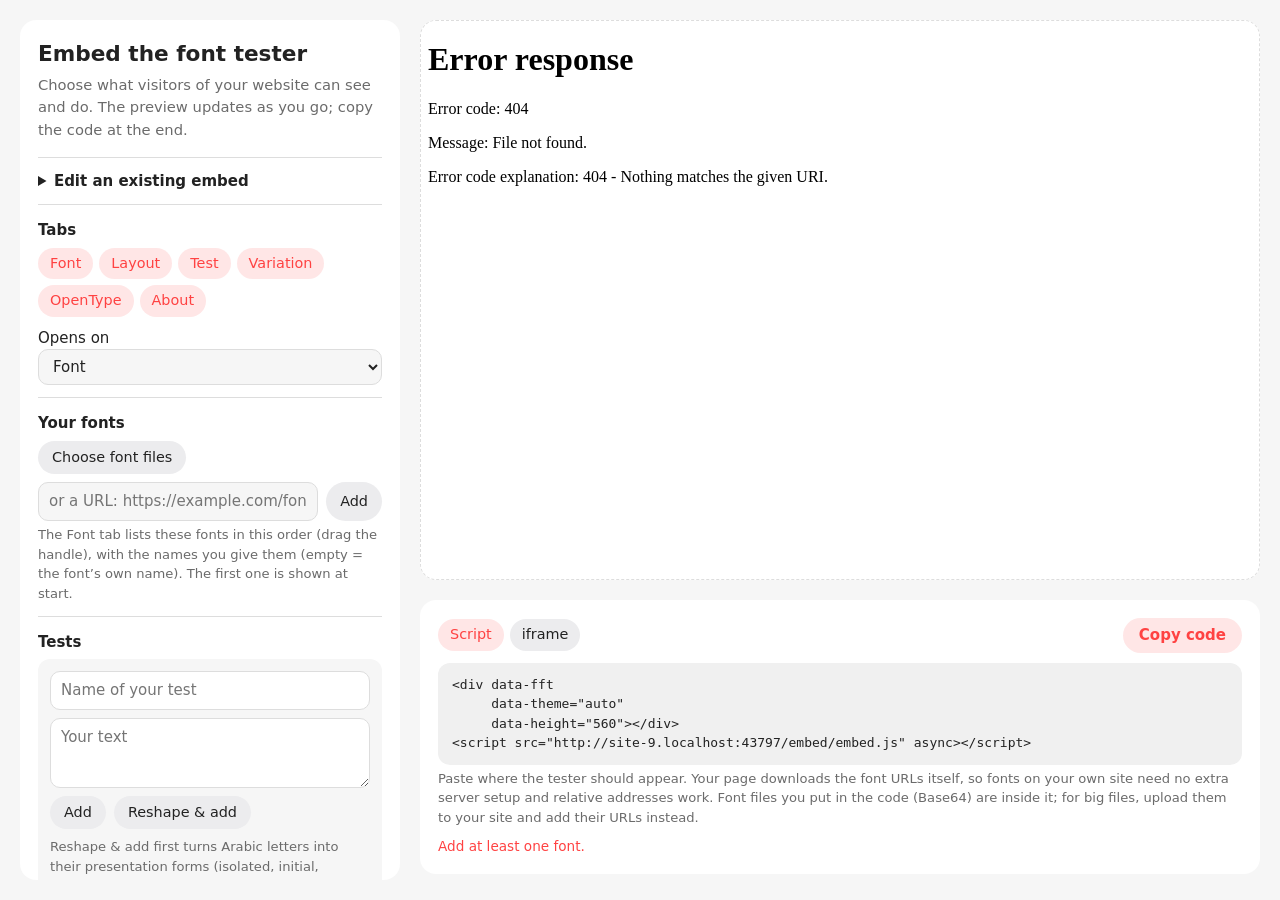
==== commit f8abd064: "Builder: explain when the preview can't start If the frame doesn't start within 4 seconds (embed-fra" ====
--- a/embed/embed-builder.html
+++ b/embed/embed-builder.html
@@ -81,6 +81,10 @@
   .side { display: grid; grid-template-columns: minmax(0, 1fr); gap: 20px; align-content: start; min-width: 0; }
   .preview { padding: 0; overflow: hidden; background: transparent; outline: 1px dashed var(--line); outline-offset: -1px; }
   .preview iframe { background: var(--panel); }
+  .preview { position: relative; }
+  .nopreview { position: absolute; inset: 0; display: grid; place-content: center; gap: 6px; padding: 24px; text-align: center; background: var(--panel); border-radius: 16px; font-size: .9rem; }
+  .nopreview strong { color: var(--accent); }
+  .nopreview code { font: 12px ui-monospace, SFMono-Regular, Menlo, Consolas, monospace; background: var(--code); padding: 2px 6px; border-radius: 6px; }
   .codehead { display: flex; gap: 8px; align-items: center; margin-bottom: 10px; flex-wrap: wrap; }
   .codehead .chips { flex: 1; }
   button.copy {
@@ -942,10 +946,12 @@
   window.addEventListener('resize', placeValues);
   const FRAME = 'embed-frame.html?v=1.0-ed7179a4';   // the version is written by build-embed.mjs (a new one = not taken from the cache)
   let timer = 0, lastHash = '', lastOpen = '', openChanged = false;
-  let previewTab = '';   // the tab open in the preview, as it reports it
+  let previewTab = '', noPreviewTimer = 0;   // the tab open in the preview, as it reports it
   window.addEventListener('message', e => {
     const f = $('#preview iframe');
-    if (f && e.source === f.contentWindow && e.data && e.data.fft === 'tab' && typeof e.data.tab === 'string') previewTab = e.data.tab;
+    if (!f || e.source !== f.contentWindow || !e.data) return;
+    if (e.data.fft === 'hello' || e.data.fft === 'tab') { clearTimeout(noPreviewTimer); const m = $('#preview .nopreview'); if (m) m.remove(); }
+    if (e.data.fft === 'tab' && typeof e.data.tab === 'string') previewTab = e.data.tab;
   });
   function update() {
     $('#clight').hidden = $('#tlight').value !== 'custom';
@@ -1001,6 +1007,15 @@
       f.style.cssText = frameCss();
       f.src = FRAME + '#' + ph + '&debug=1';   // debug: the preview shows the technical font errors
       $('#preview').replaceChildren(f);
+      // the frame says hello when it starts; without it, embed-frame.html is missing or broken next to this page
+      clearTimeout(noPreviewTimer);
+      noPreviewTimer = setTimeout(() => {
+        if ($('#preview iframe') !== f) return;
+        const m = document.createElement('div');
+        m.className = 'nopreview'; m.setAttribute('role', 'status');
+        m.innerHTML = '<strong>The preview didn’t start</strong><span>The files <code>embed-frame.html</code>, <code>.css</code> and <code>.js</code> must be next to this page. In the FFT repository, make them with <code>node embed/build-embed.mjs</code>.</span>';
+        $('#preview').appendChild(m);
+      }, 4000);
     }, 350);
   }
   $('#f').addEventListener('input', update);
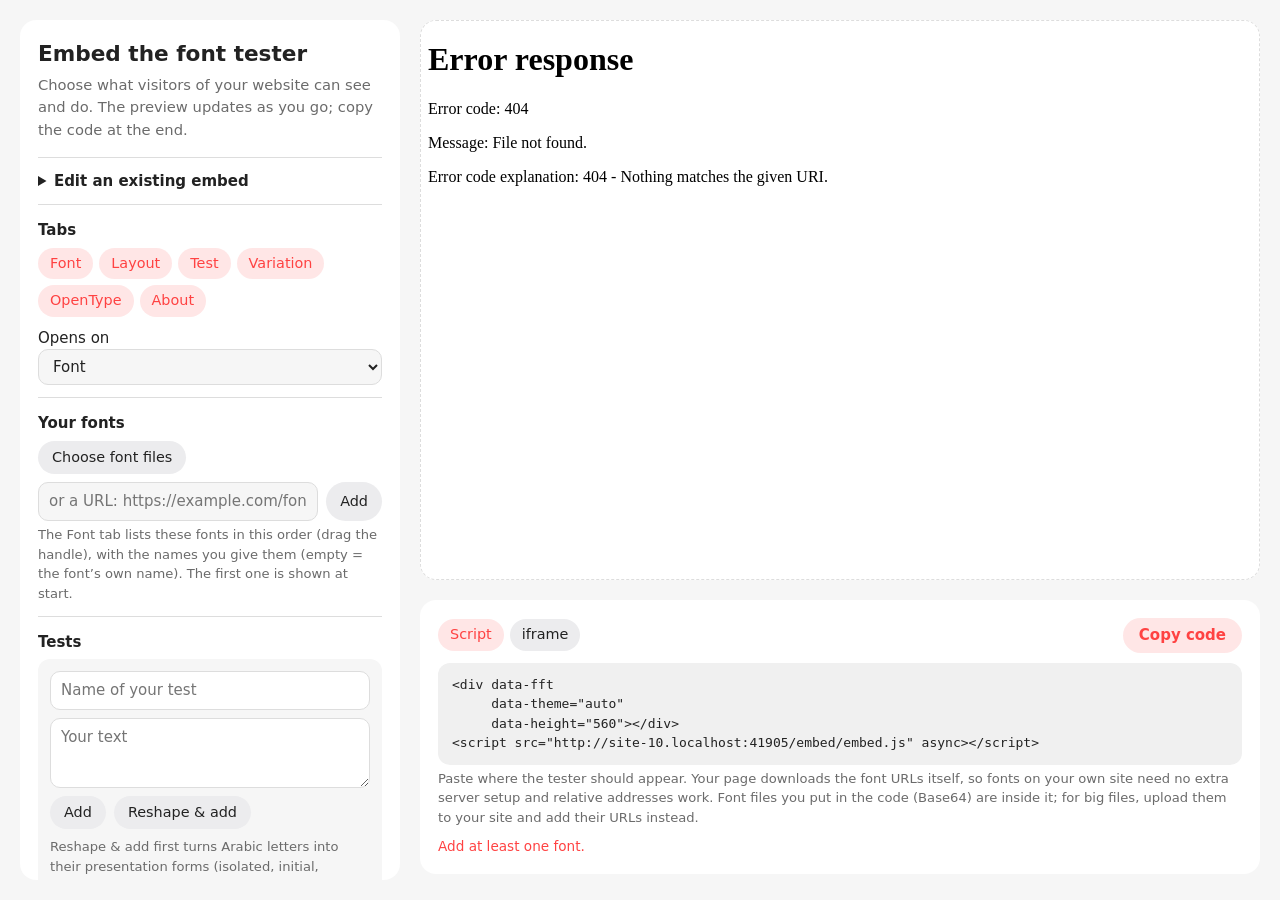
==== commit 67b5db09: "woff2 fonts readable in every browser (Brotli decoder fallback) - FFT/brotli.js: Google's Brotli dec" ====
--- a/embed/embed-builder.html
+++ b/embed/embed-builder.html
@@ -944,7 +944,7 @@
     });
   }
   window.addEventListener('resize', placeValues);
-  const FRAME = 'embed-frame.html?v=1.0-ed7179a4';   // the version is written by build-embed.mjs (a new one = not taken from the cache)
+  const FRAME = 'embed-frame.html?v=1.0-8623a217';   // the version is written by build-embed.mjs (a new one = not taken from the cache)
   let timer = 0, lastHash = '', lastOpen = '', openChanged = false;
   let previewTab = '', noPreviewTimer = 0;   // the tab open in the preview, as it reports it
   window.addEventListener('message', e => {
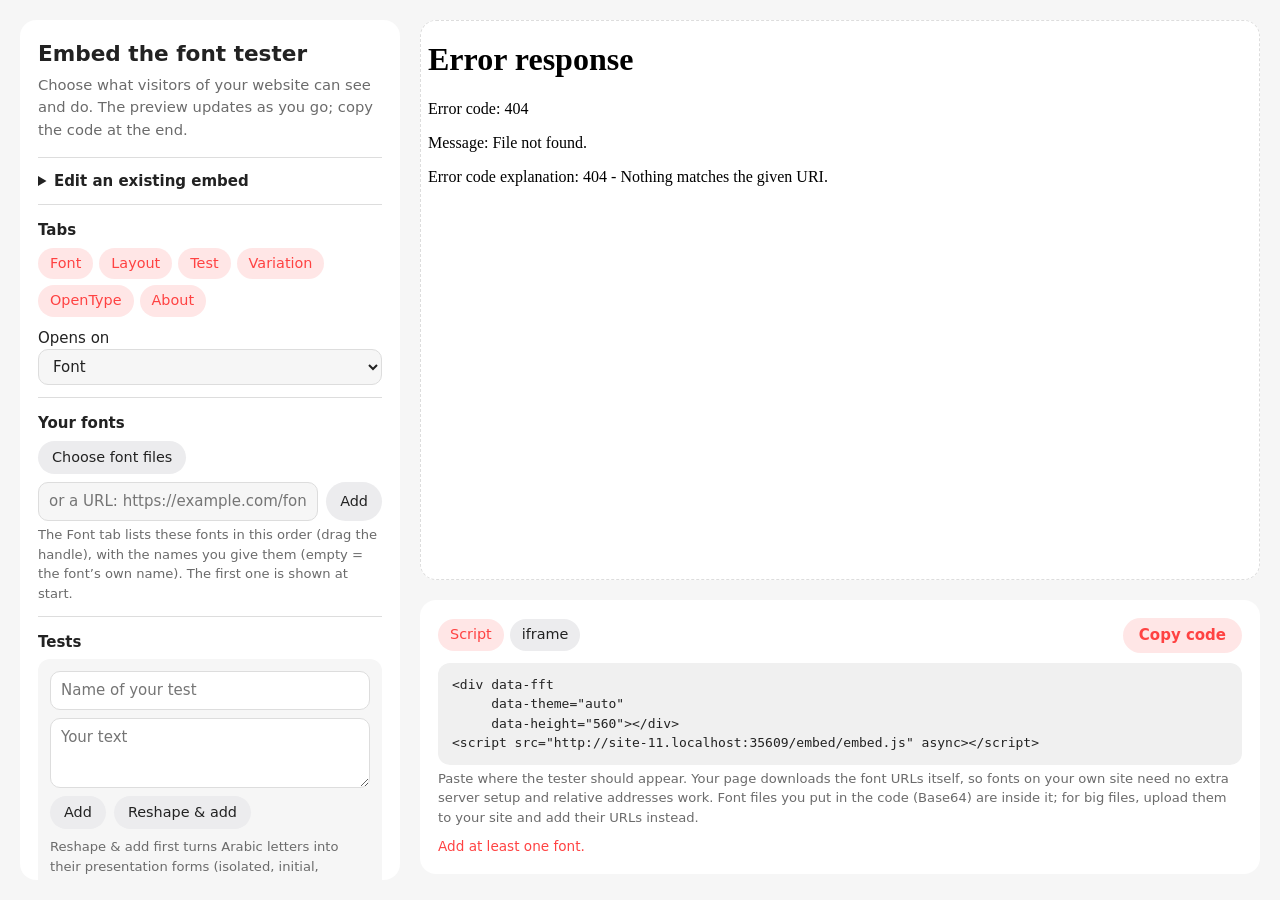
==== commit bb3d7da0: "Builder: edit a font's URL in place The URL of a font added by address can now be corrected right in" ====
--- a/embed/embed-builder.html
+++ b/embed/embed-builder.html
@@ -114,6 +114,9 @@
   .drow .tn, .drow .sub { display: block; overflow: hidden; text-overflow: ellipsis; white-space: nowrap; }
   .drow .sub { color: var(--muted); font-size: .78rem; unicode-bidi: plaintext; }
   .drow .src { direction: ltr; text-align: left; }
+  .drow .srcin { margin-top: 4px; padding: 3px 8px; font-size: .78rem; color: var(--muted); background: transparent; border-color: transparent; text-align: left; }
+  .drow .srcin:hover { border-color: var(--line); }
+  .drow .srcin:focus { color: var(--text); background: var(--bg); border-color: var(--line); }
   .drow.off .tn { color: var(--muted); text-decoration: line-through; }
   .drow.editing { border-color: var(--accent); }
   .drow input[type=text] { padding: 4px 8px; }
@@ -803,7 +806,7 @@
       const row = document.createElement('div');
       row.className = 'drow'; row.dataset.i = i;
       row.innerHTML = handleHtml + '<div class="main"><input type="text" dir="auto" placeholder="The font’s own name" aria-label="Name in the Font tab">'
-        + '<span class="sub src"></span></div>'
+        + (f.kind === 'url' ? '<input type="url" class="srcin" dir="ltr" spellcheck="false" aria-label="Font URL" title="Click to edit the URL">' : '<span class="sub src"></span>') + '</div>'
         + (f.kind === 'file' ? '<button type="button" class="state b64" title="Put this font file in the code, as Base64"></button>' : '')
         + '<button type="button" class="del" title="Remove" aria-label="Remove">' + ICON.del + '</button>';
       if (f.kind === 'file') {
@@ -817,7 +820,22 @@
       inp.value = f.label || '';
       inp.addEventListener('input', () => { f.label = inp.value.trim(); update(); });
       row.querySelector('.del').addEventListener('click', () => { fonts.splice(i, 1); renderFonts(); });
-      row.querySelector('.src').textContent = f.kind === 'file' ? f.name + ' · ' + kb(f.buf.byteLength) : f.url;
+      if (f.kind === 'file') row.querySelector('.src').textContent = f.name + ' · ' + kb(f.buf.byteLength);
+      else {
+        // the URL can be corrected in place (Enter or leaving the box applies it; Escape puts the old one back)
+        const u = row.querySelector('.srcin');
+        u.value = f.url;
+        const apply = () => {
+          const v = u.value.trim();
+          if (!v) { u.value = f.url; return; }
+          if (v !== f.url) { f.url = v; lastHash = null; update(); }
+        };
+        u.addEventListener('change', apply);
+        u.addEventListener('keydown', e => {
+          if (e.key === 'Enter') { e.preventDefault(); apply(); u.blur(); }
+          else if (e.key === 'Escape') { u.value = f.url; u.blur(); }
+        });
+      }
       box.appendChild(row);
     });
     lastHash = null;   // the preview gets the new list
